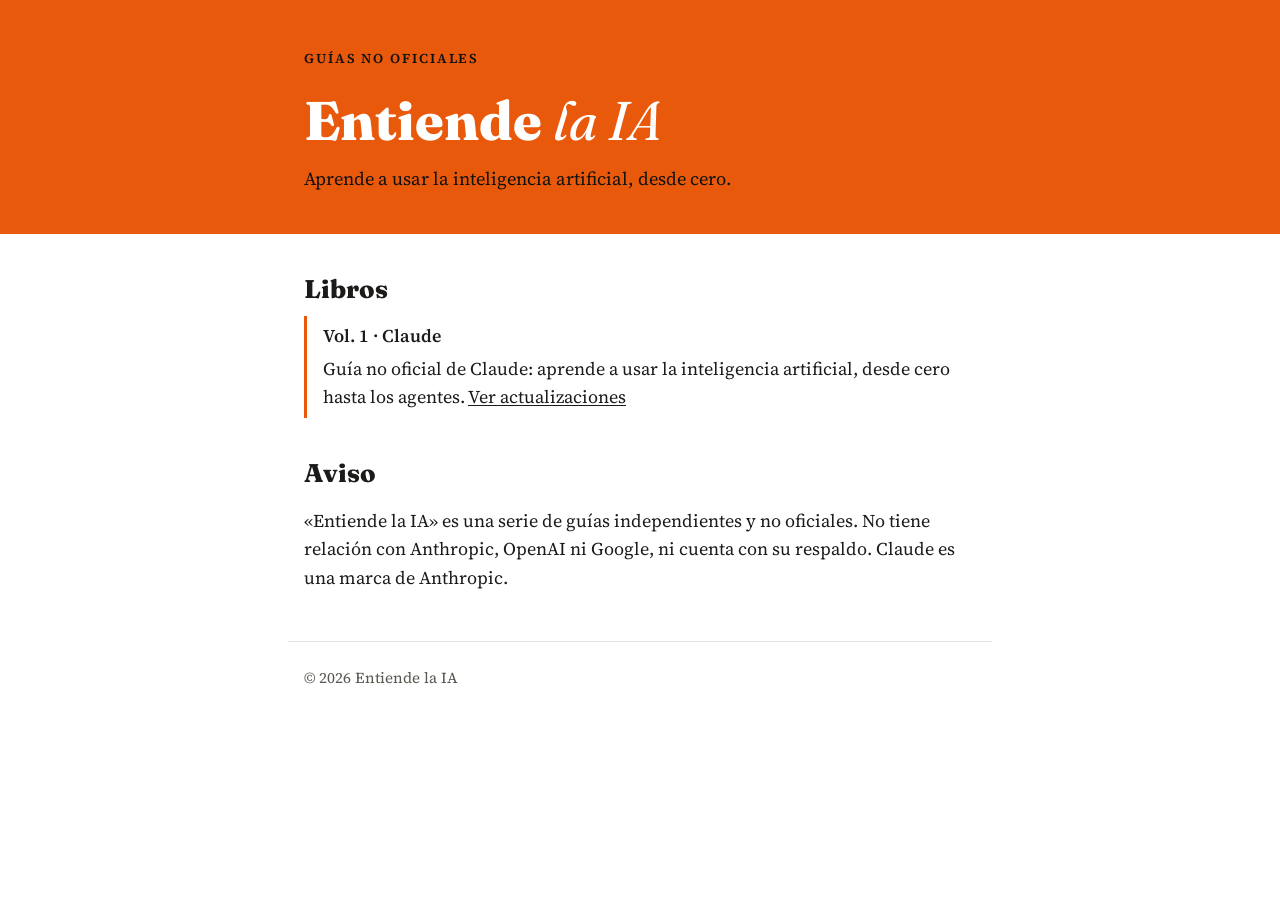
==== index.html @ 58b085aa "Página de actualizaciones de Entiende la IA" ====
<!doctype html>
<html lang="es">
<head>
<meta charset="utf-8">
<meta name="viewport" content="width=device-width, initial-scale=1">
<title>Entiende la IA</title>
<meta name="description" content="Guías no oficiales para aprender a usar la inteligencia artificial, desde cero.">
<link rel="icon" href="data:image/svg+xml,%3Csvg xmlns='http://www.w3.org/2000/svg' viewBox='0 0 32 32'%3E%3Crect width='32' height='32' rx='6' fill='%23E8590C'/%3E%3Ctext x='16' y='22' font-family='Georgia,serif' font-size='15' font-weight='700' text-anchor='middle' fill='%23111'%3EIA%3C/text%3E%3C/svg%3E">
<link rel="preconnect" href="https://fonts.googleapis.com">
<link rel="preconnect" href="https://fonts.gstatic.com" crossorigin>
<link rel="stylesheet" href="https://fonts.googleapis.com/css2?family=Fraunces:ital,opsz,wght@0,9..144,800;1,9..144,400&family=Source+Serif+4:ital,wght@0,400;0,600;1,400&display=swap">
<link rel="stylesheet" href="estilo.css">
</head>
<body>
<header class="banda">
  <div class="caja">
    <p class="volanta">Guías no oficiales</p>
    <h1 class="marca">Entiende <em>la IA</em></h1>
    <p class="bajada">Aprende a usar la inteligencia artificial, desde cero.</p>
  </div>
</header>

<main class="caja">
  <section>
    <h2>Libros</h2>
    <ol class="novedades">
      <li>
        <p class="fecha">Vol. 1 · Claude</p>
        <p>Guía no oficial de Claude: aprende a usar la inteligencia artificial, desde cero hasta los agentes. <a href="claude/">Ver actualizaciones</a></p>
      </li>
    </ol>
  </section>

  <section class="aviso">
    <h2>Aviso</h2>
    <p>«Entiende la IA» es una serie de guías independientes y no oficiales. No tiene relación con Anthropic, OpenAI ni Google, ni cuenta con su respaldo. Claude es una marca de Anthropic.</p>
  </section>
</main>

<footer class="caja pie">© 2026 Entiende la IA</footer>
</body>
</html>
---- estilo.css ----
/* Estilo de entiendelaia.net. Cada tomo fija su --acento (Claude #E8590C, ChatGPT #2DB37E, Gemini #5B7CFA). */
:root {
  --acento: #E8590C;
  --tinta: #1C1B19;
  --suave: #5A5650;
  --fondo: #FFFFFF;
  --linea: #E4E0DA;
  --caja-ancho: 44rem;
}
* { box-sizing: border-box; }
html { -webkit-text-size-adjust: 100%; }
body { margin: 0; background: var(--fondo); color: var(--tinta); font: 400 1.125rem/1.6 "Source Serif 4", Georgia, serif; }
a { color: inherit; text-decoration-thickness: 1px; text-underline-offset: 2px; }
.caja { max-width: var(--caja-ancho); margin: 0 auto; padding: 0 1rem; }

.banda { background: var(--acento); color: #111111; padding: 3rem 0 2.5rem; }
.volanta { margin: 0 0 1.5rem; font-weight: 600; font-size: .85rem; letter-spacing: .14em; text-transform: uppercase; }
.marca { margin: 0; font: 800 clamp(2.2rem, 7vw, 3.4rem)/1 "Fraunces", Georgia, serif; }
.marca a { text-decoration: none; }
.marca em { font-weight: 400; }
h1 { margin: .6rem 0 0; font: 800 clamp(2.6rem, 9vw, 4.4rem)/1 "Fraunces", Georgia, serif; color: #FFFFFF; }
.bajada { margin: 1rem 0 0; font-size: 1.15rem; }

main { padding-top: 2rem; padding-bottom: 1rem; }
.intro { font-size: 1.2rem; }
h2 { margin: 2.5rem 0 .75rem; font: 800 1.6rem/1.2 "Fraunces", Georgia, serif; }
h3 { margin: 1.75rem 0 .5rem; font-size: 1.1rem; font-weight: 600; }
.nota { color: var(--suave); font-size: 1rem; }

.novedades { list-style: none; margin: 0; padding: 0; }
.novedades li { border-left: 3px solid var(--acento); padding: .1rem 0 .1rem 1rem; }
.novedades p { margin: .25rem 0; }
.fecha { font-weight: 600; }

.tabla { overflow-x: auto; }
table { width: 100%; border-collapse: collapse; font-size: .98rem; }
th, td { padding: .5rem .6rem .5rem 0; text-align: left; vertical-align: top; border-top: 1px solid var(--linea); }
th { font-weight: 600; border-top: 2px solid var(--tinta); }
td:first-child { white-space: nowrap; font-weight: 600; }

.aviso { margin-top: 2.5rem; }
.pie { padding-top: 1.5rem; padding-bottom: 3rem; color: var(--suave); font-size: .95rem; border-top: 1px solid var(--linea); margin-top: 3rem; }

@media (max-width: 30rem) {
  body { font-size: 1.05rem; }
  .banda { padding: 2.25rem 0 2rem; }
  table { font-size: .92rem; }
}
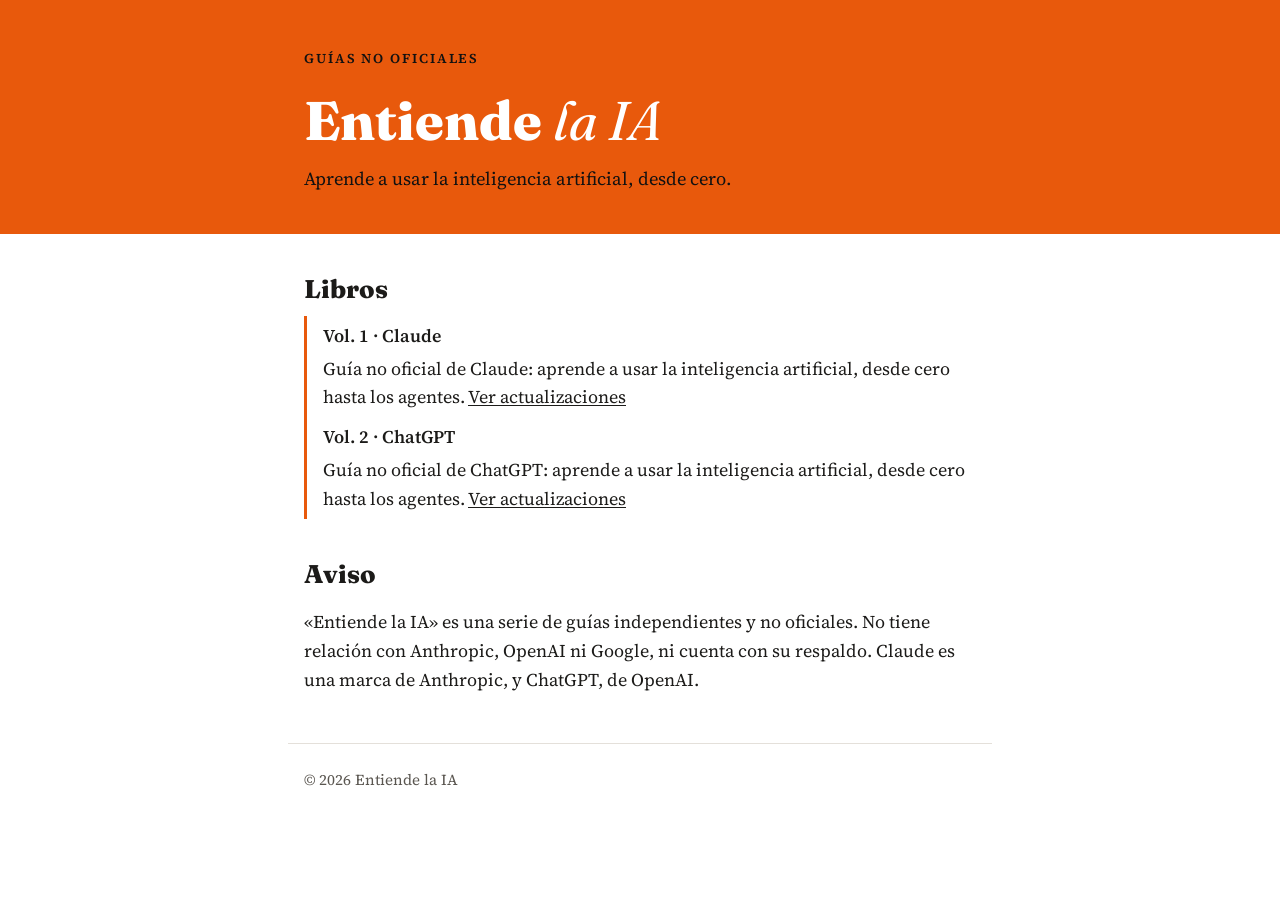
==== commit c89c1dd1: "Página del tomo 2 (ChatGPT) y enlaces desde la serie y el tomo 1" ====
--- a/index.html
+++ b/index.html
@@ -28,12 +28,16 @@
         <p class="fecha">Vol. 1 · Claude</p>
         <p>Guía no oficial de Claude: aprende a usar la inteligencia artificial, desde cero hasta los agentes. <a href="claude/">Ver actualizaciones</a></p>
       </li>
+      <li>
+        <p class="fecha">Vol. 2 · ChatGPT</p>
+        <p>Guía no oficial de ChatGPT: aprende a usar la inteligencia artificial, desde cero hasta los agentes. <a href="chatgpt/">Ver actualizaciones</a></p>
+      </li>
     </ol>
   </section>
 
   <section class="aviso">
     <h2>Aviso</h2>
-    <p>«Entiende la IA» es una serie de guías independientes y no oficiales. No tiene relación con Anthropic, OpenAI ni Google, ni cuenta con su respaldo. Claude es una marca de Anthropic.</p>
+    <p>«Entiende la IA» es una serie de guías independientes y no oficiales. No tiene relación con Anthropic, OpenAI ni Google, ni cuenta con su respaldo. Claude es una marca de Anthropic, y ChatGPT, de OpenAI.</p>
   </section>
 </main>
 
--- a/estilo.css
+++ b/estilo.css
@@ -1,4 +1,4 @@
-/* Estilo de entiendelaia.net. Cada tomo fija su --acento (Claude #E8590C, ChatGPT #2DB37E, Gemini #5B7CFA). */
+/* Estilo de entiendelaia.net. Cada tomo fija su --acento (Claude #E8590C, ChatGPT #3D9A50, Gemini #5B7CFA). */
 :root {
   --acento: #E8590C;
   --tinta: #1C1B19;
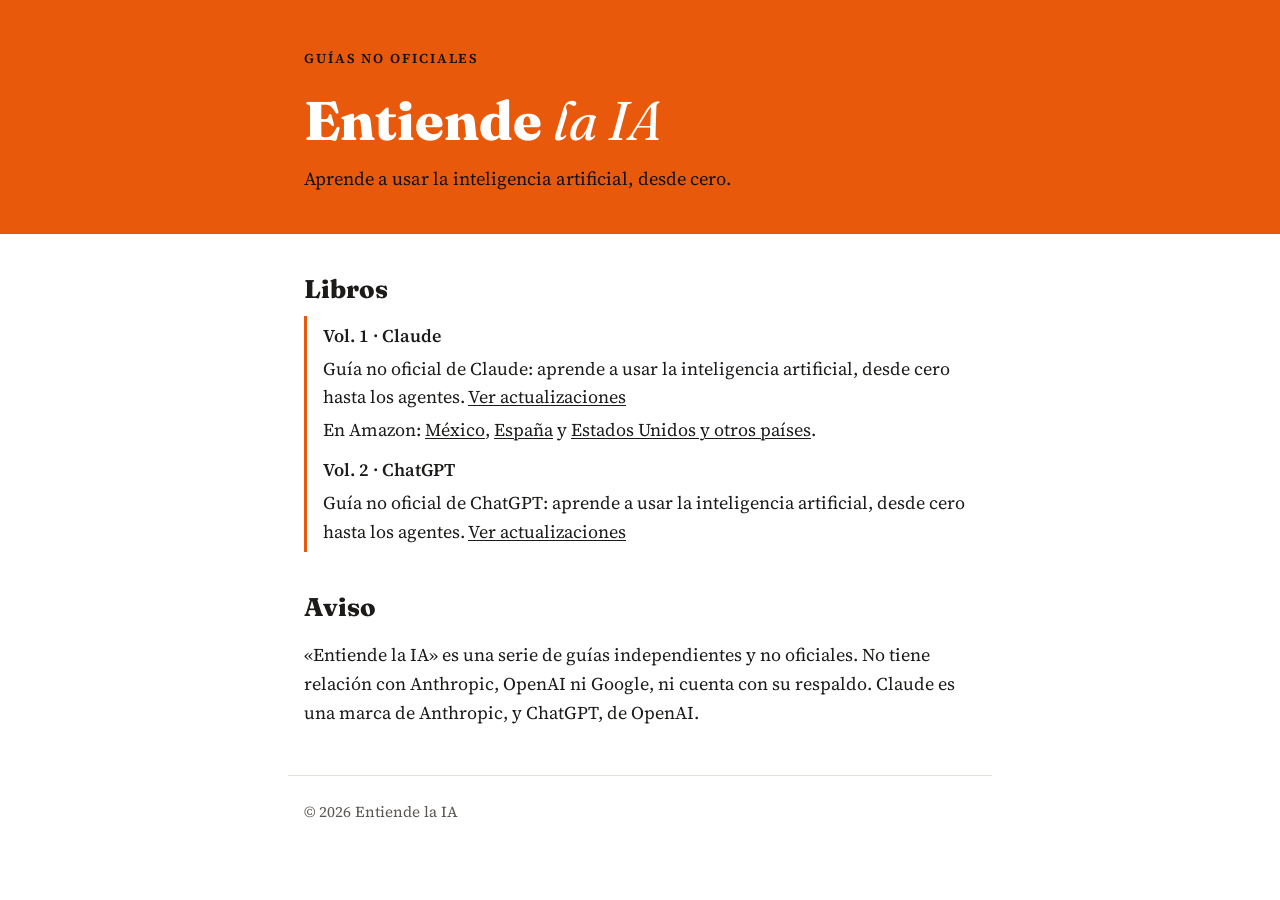
==== commit ccbe4341: "Enlaces de Amazon del tomo 1" ====
--- a/index.html
+++ b/index.html
@@ -27,6 +27,7 @@
       <li>
         <p class="fecha">Vol. 1 · Claude</p>
         <p>Guía no oficial de Claude: aprende a usar la inteligencia artificial, desde cero hasta los agentes. <a href="claude/">Ver actualizaciones</a></p>
+        <p>En Amazon: <a href="https://www.amazon.com.mx/dp/B0H7L9KS85">México</a>, <a href="https://www.amazon.es/dp/B0H7L9KS85">España</a> y <a href="https://www.amazon.com/dp/B0H7L9KS85">Estados Unidos y otros países</a>.</p>
       </li>
       <li>
         <p class="fecha">Vol. 2 · ChatGPT</p>
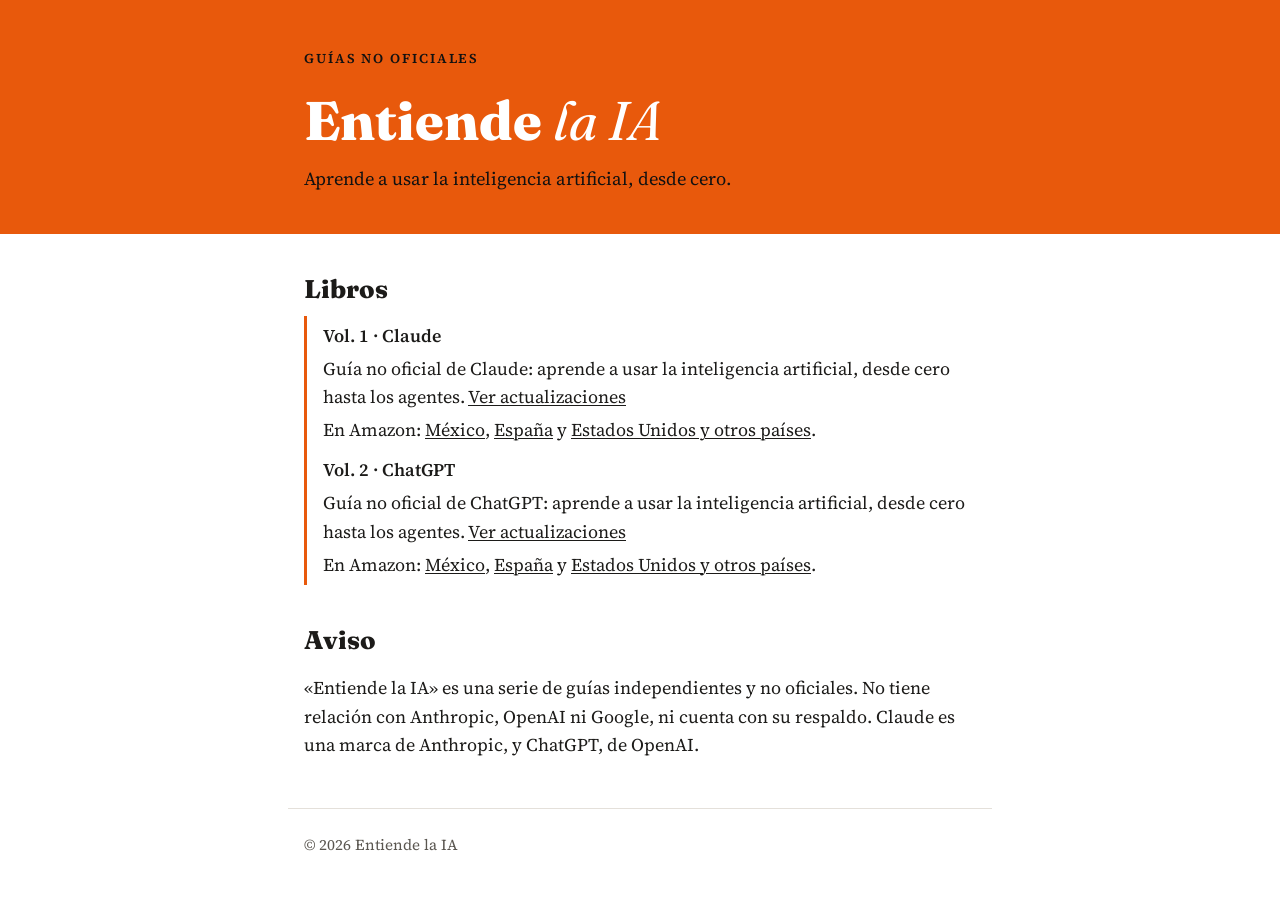
==== commit 8485c32c: "Enlaces de Amazon del tomo 2" ====
--- a/index.html
+++ b/index.html
@@ -32,6 +32,7 @@
       <li>
         <p class="fecha">Vol. 2 · ChatGPT</p>
         <p>Guía no oficial de ChatGPT: aprende a usar la inteligencia artificial, desde cero hasta los agentes. <a href="chatgpt/">Ver actualizaciones</a></p>
+        <p>En Amazon: <a href="https://www.amazon.com.mx/dp/B0HQBMYYZN">México</a>, <a href="https://www.amazon.es/dp/B0HQBMYYZN">España</a> y <a href="https://www.amazon.com/dp/B0HQBMYYZN">Estados Unidos y otros países</a>.</p>
       </li>
     </ol>
   </section>
